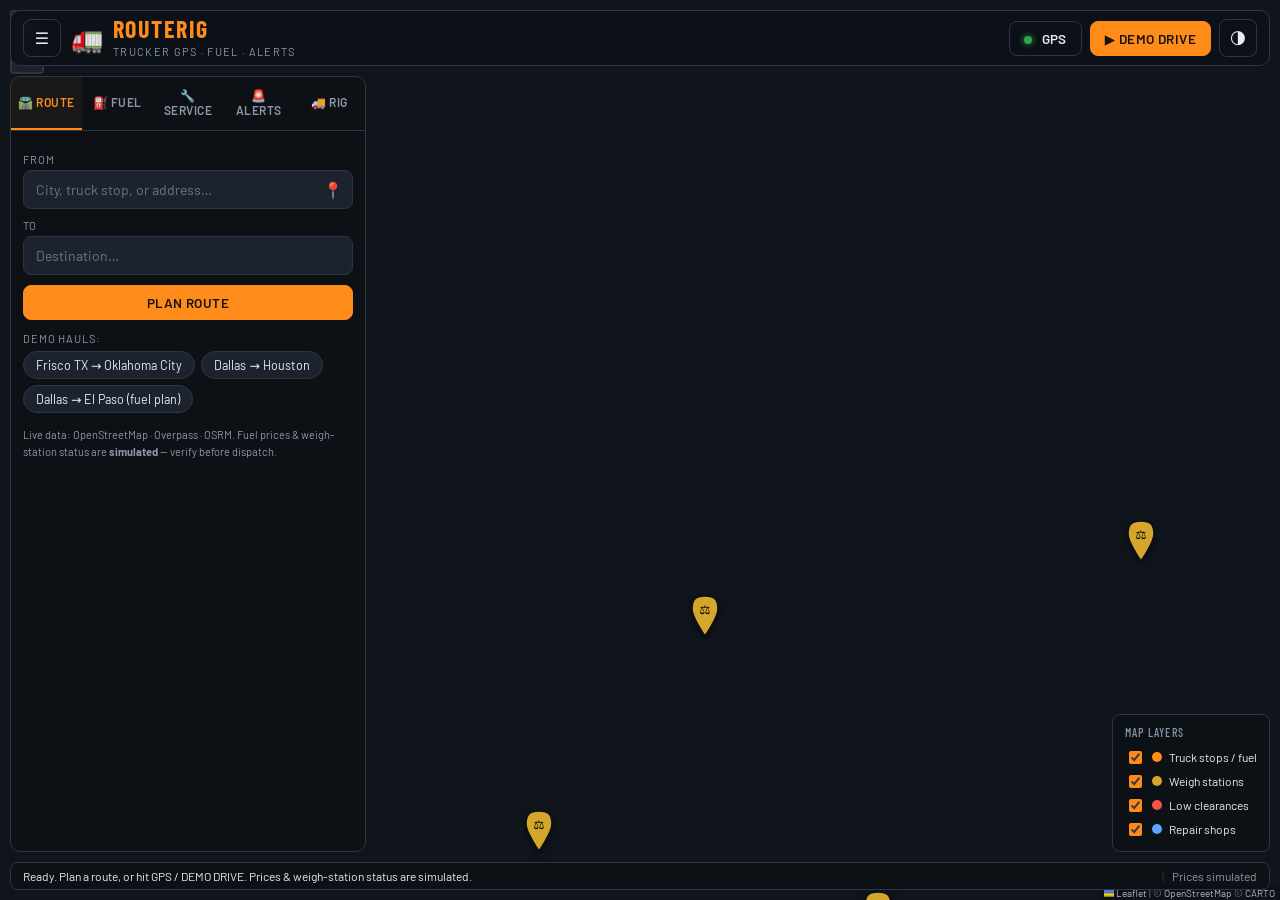
==== trucker-app/index.html @ fc01e13b "Add RouteRig: trucker GPS web app (fuel planner, weigh alerts, clearance warnings, services) - Brows" ====
<!DOCTYPE html>
<html lang="en">
<head>
<meta charset="UTF-8">
<meta name="viewport" content="width=device-width, initial-scale=1.0">
<title>RouteRig — Trucker GPS · Fuel · Alerts</title>
<link rel="icon" href="data:image/svg+xml,<svg xmlns='http://www.w3.org/2000/svg' viewBox='0 0 100 100'><text y='.9em' font-size='90'>🚛</text></svg>">
<link rel="stylesheet" href="vendor/leaflet/leaflet.css">
<link rel="stylesheet" href="vendor/markercluster/MarkerCluster.css">
<link rel="stylesheet" href="css/fonts.css">
<link rel="stylesheet" href="css/style.css">
</head>
<body>
<div id="app">

  <!-- ============ MAP ============ -->
  <div id="map"></div>

  <!-- ============ TOP BAR ============ -->
  <header id="topbar">
    <button id="btn-menu" class="icon-btn" title="Menu"><span>☰</span></button>
    <div class="brand">
      <div class="brand-logo">🚛</div>
      <div class="brand-text">
        <h1>ROUTERIG</h1>
        <span>Trucker GPS · Fuel · Alerts</span>
      </div>
    </div>
    <div class="topbar-actions">
      <button id="btn-locate" class="btn btn-ghost" title="Use real GPS position">
        <span class="dot dot-green"></span> GPS
      </button>
      <button id="btn-demo" class="btn btn-primary" title="Simulate driving your route">▶ DEMO DRIVE</button>
      <button id="btn-theme" class="icon-btn" title="Toggle dark/light map">🌗</button>
    </div>
  </header>

  <!-- ============ SIDEBAR ============ -->
  <aside id="sidebar">
    <div id="tabs">
      <button class="tab active" data-tab="route">🛣️ Route</button>
      <button class="tab" data-tab="fuel">⛽ Fuel</button>
      <button class="tab" data-tab="service">🔧 Service</button>
      <button class="tab" data-tab="alerts">🚨 Alerts</button>
      <button class="tab" data-tab="truck">🚚 Rig</button>
    </div>
    <div id="panels">

      <!-- ROUTE -->
      <section class="panel active" id="panel-route">
        <label class="field-label">From</label>
        <div class="search-wrap">
          <input id="in-origin" type="text" placeholder="City, truck stop, or address…" autocomplete="off">
          <button class="mini-btn" id="btn-origin-gps" title="Use my GPS position">📍</button>
          <div class="search-results" id="res-origin"></div>
        </div>
        <label class="field-label">To</label>
        <div class="search-wrap">
          <input id="in-dest" type="text" placeholder="Destination…" autocomplete="off">
          <div class="search-results" id="res-dest"></div>
        </div>
        <div class="btn-row">
          <button id="btn-route" class="btn btn-primary btn-block">PLAN ROUTE</button>
        </div>
        <div class="presets">
          <span class="preset-label">Demo hauls:</span>
          <button class="chip" data-preset="frisco-okc">Frisco TX → Oklahoma City</button>
          <button class="chip" data-preset="dallas-houston">Dallas → Houston</button>
          <button class="chip" data-preset="dallas-elpaso">Dallas → El Paso (fuel plan)</button>
        </div>
        <div id="route-summary" class="card hidden"></div>
        <div id="fuel-plan-card" class="card hidden"></div>
        <button id="btn-clear-route" class="btn btn-ghost btn-block hidden">✕ Clear route</button>
        <div class="footnote">Live data: OpenStreetMap · Overpass · OSRM. Fuel prices &amp; weigh-station status are <b>simulated</b> — verify before dispatch.</div>
      </section>

      <!-- FUEL -->
      <section class="panel" id="panel-fuel">
        <div class="btn-row">
          <button id="btn-fuel-near-me" class="btn btn-ghost">📍 Near me</button>
          <button id="btn-fuel-route" class="btn btn-ghost">🛣️ Along route</button>
        </div>
        <div class="subhead" id="fuel-subhead">Cheapest diesel near the map center.</div>
        <div id="fuel-list" class="poi-list"></div>
      </section>

      <!-- SERVICE -->
      <section class="panel" id="panel-service">
        <div class="btn-row">
          <button id="btn-svc-near-me" class="btn btn-ghost">📍 Near me</button>
          <button id="btn-svc-route" class="btn btn-ghost">🛣️ Along route</button>
        </div>
        <div class="subhead" id="svc-subhead">Top-rated truck repair near the map center.</div>
        <div id="svc-list" class="poi-list"></div>
      </section>

      <!-- ALERTS -->
      <section class="panel" id="panel-alerts">
        <div class="subhead">Live alert log</div>
        <div id="alert-feed" class="poi-list"></div>
      </section>

      <!-- TRUCK / RIG -->
      <section class="panel" id="panel-truck">
        <div class="card">
          <h3>Truck profile</h3>
          <div class="form-grid">
            <label>Height <span class="unit">ft/in</span>
              <input id="truck-height-ft" type="number" min="8" max="15" step="0.5" value="13"> 
            </label>
            <label>Height <span class="unit">in</span>
              <input id="truck-height-in" type="number" min="0" max="11" step="1" value="6">
            </label>
            <label>Gross weight <span class="unit">lb</span>
              <input id="truck-weight" type="number" min="0" max="200000" step="500" value="80000">
            </label>
            <label>Tank <span class="unit">gal</span>
              <input id="truck-tank" type="number" min="20" max="400" step="5" value="150">
            </label>
            <label>MPG
              <input id="truck-mpg" type="number" min="3" max="12" step="0.1" value="6.5">
            </label>
            <label>Hazmat load
              <select id="truck-hazmat">
                <option value="false">No</option>
                <option value="true">Yes</option>
              </select>
            </label>
          </div>
          <button id="btn-save-truck" class="btn btn-primary btn-block">SAVE PROFILE</button>
        </div>
        <div class="card">
          <h3>Routing engine</h3>
          <p class="hint">Default routing uses the free OSRM road network with on-board clearance/weight checks. Add a free <b>OpenRouteService</b> key for true HGV-class routing (avoids low bridges, honors weight &amp; hazmat).</p>
          <label>OpenRouteService API key <span class="unit">optional</span>
            <input id="ors-key" type="password" placeholder="5b3ce3…" autocomplete="off">
          </label>
          <label class="checkbox-row"><input id="truck-avoid-tolls" type="checkbox"> Avoid toll roads</label>
          <button id="btn-save-ors" class="btn btn-primary btn-block">SAVE</button>
        </div>
        <div class="card">
          <h3>Alert distances</h3>
          <label>Weigh station alert <span class="unit">mi</span>
            <input id="alert-weigh-mi" type="number" min="1" max="25" step="1" value="8">
          </label>
          <label>Low-clearance alert <span class="unit">mi</span>
            <input id="alert-clear-mi" type="number" min="1" max="15" step="1" value="5">
          </label>
          <button id="btn-save-alerts" class="btn btn-primary btn-block">SAVE</button>
        </div>
        <div class="card">
          <h3>Custom POIs</h3>
          <p class="hint">Right-click the map to add your own weigh stations, low clearances, fuel stops or shops. Stored on this device.</p>
          <button id="btn-clear-custom" class="btn btn-ghost btn-block">Clear custom POIs</button>
        </div>
      </section>
    </div>
  </aside>

  <!-- ============ HUD (while driving) ============ -->
  <div id="hud" class="hidden">
    <div class="hud-speed"><span id="hud-speed">0</span><em>mph</em></div>
    <div class="hud-mid">
      <div class="hud-row"><span class="hud-label">Heading</span><span id="hud-heading">—</span></div>
      <div class="hud-row"><span class="hud-label">Next alert</span><span id="hud-next">—</span></div>
      <div class="hud-row"><span class="hud-label">To destination</span><span id="hud-eta">—</span></div>
    </div>
    <div class="hud-fuel">
      <div class="fuel-bar"><div id="hud-fuel-fill"></div></div>
      <span id="hud-fuel-pct">100%</span>
    </div>
    <div class="hud-controls">
      <button id="hud-slower" class="hud-btn">−</button>
      <button id="hud-pause" class="hud-btn">⏸</button>
      <button id="hud-faster" class="hud-btn">+</button>
      <button id="hud-stop" class="hud-btn hud-stop">■</button>
    </div>
  </div>

  <!-- ============ LEGEND ============ -->
  <div id="legend">
    <div class="legend-title">MAP LAYERS</div>
    <label><input type="checkbox" id="ly-fuel" checked> <span class="lg lg-fuel"></span> Truck stops / fuel</label>
    <label><input type="checkbox" id="ly-weigh" checked> <span class="lg lg-weigh"></span> Weigh stations</label>
    <label><input type="checkbox" id="ly-clear" checked> <span class="lg lg-clear"></span> Low clearances</label>
    <label><input type="checkbox" id="ly-svc" checked> <span class="lg lg-svc"></span> Repair shops</label>
  </div>

  <!-- ============ STATUS BAR ============ -->
  <div id="statusbar">
    <span id="status-msg">Ready. Plan a route, or hit GPS / DEMO DRIVE.</span>
    <span class="status-right">
      <span id="sim-clock" class="hidden">🕐 SIM <span id="sim-clock-t"></span></span>
      <span class="pipe">|</span> Prices simulated
    </span>
  </div>

  <!-- ============ TOASTS ============ -->
  <div id="toasts"></div>

  <!-- ============ CONTEXT MENU ============ -->
  <div id="ctx-menu" class="hidden">
    <button data-ctx="weigh">⚖️ Add weigh station</button>
    <button data-ctx="clear">⚠️ Add low clearance</button>
    <button data-ctx="fuel">⛽ Add fuel stop</button>
    <button data-ctx="shop">🔧 Add repair shop</button>
    <button data-ctx="cancel">Cancel</button>
  </div>

  <!-- ============ LOADING OVERLAY ============ -->
  <div id="overlay" class="hidden">
    <div class="spinner"></div>
    <div id="overlay-msg">Planning route…</div>
  </div>

</div>

<noscript><div style="padding:2em;font-family:sans-serif">RouteRig needs JavaScript enabled.</div></noscript>

<script src="vendor/leaflet/leaflet.js"></script>
<script src="vendor/markercluster/leaflet.markercluster.js"></script>
<script src="js/config.js"></script>
<script src="js/util.js"></script>
<script src="js/geo.js"></script>
<script src="js/icons.js"></script>
<script src="js/data.js"></script>
<script src="js/overpass.js"></script>
<script src="js/fuel.js"></script>
<script src="js/services.js"></script>
<script src="js/routing.js"></script>
<script src="js/drive.js"></script>
<script src="js/ui.js"></script>
<script src="js/app.js"></script>
</body>
</html>
---- trucker-app/vendor/leaflet/leaflet.css ----
/* required styles */

.leaflet-pane,
.leaflet-tile,
.leaflet-marker-icon,
.leaflet-marker-shadow,
.leaflet-tile-container,
.leaflet-pane > svg,
.leaflet-pane > canvas,
.leaflet-zoom-box,
.leaflet-image-layer,
.leaflet-layer {
	position: absolute;
	left: 0;
	top: 0;
	}
.leaflet-container {
	overflow: hidden;
	}
.leaflet-tile,
.leaflet-marker-icon,
.leaflet-marker-shadow {
	-webkit-user-select: none;
	   -moz-user-select: none;
	        user-select: none;
	  -webkit-user-drag: none;
	}
/* Prevents IE11 from highlighting tiles in blue */
.leaflet-tile::selection {
	background: transparent;
}
/* Safari renders non-retina tile on retina better with this, but Chrome is worse */
.leaflet-safari .leaflet-tile {
	image-rendering: -webkit-optimize-contrast;
	}
/* hack that prevents hw layers "stretching" when loading new tiles */
.leaflet-safari .leaflet-tile-container {
	width: 1600px;
	height: 1600px;
	-webkit-transform-origin: 0 0;
	}
.leaflet-marker-icon,
.leaflet-marker-shadow {
	display: block;
	}
/* .leaflet-container svg: reset svg max-width decleration shipped in Joomla! (joomla.org) 3.x */
/* .leaflet-container img: map is broken in FF if you have max-width: 100% on tiles */
.leaflet-container .leaflet-overlay-pane svg {
	max-width: none !important;
	max-height: none !important;
	}
.leaflet-container .leaflet-marker-pane img,
.leaflet-container .leaflet-shadow-pane img,
.leaflet-container .leaflet-tile-pane img,
.leaflet-container img.leaflet-image-layer,
.leaflet-container .leaflet-tile {
	max-width: none !important;
	max-height: none !important;
	width: auto;
	padding: 0;
	}

.leaflet-container img.leaflet-tile {
	/* See: https://bugs.chromium.org/p/chromium/issues/detail?id=600120 */
	mix-blend-mode: plus-lighter;
}

.leaflet-container.leaflet-touch-zoom {
	-ms-touch-action: pan-x pan-y;
	touch-action: pan-x pan-y;
	}
.leaflet-container.leaflet-touch-drag {
	-ms-touch-action: pinch-zoom;
	/* Fallback for FF which doesn't support pinch-zoom */
	touch-action: none;
	touch-action: pinch-zoom;
}
.leaflet-container.leaflet-touch-drag.leaflet-touch-zoom {
	-ms-touch-action: none;
	touch-action: none;
}
.leaflet-container {
	-webkit-tap-highlight-color: transparent;
}
.leaflet-container a {
	-webkit-tap-highlight-color: rgba(51, 181, 229, 0.4);
}
.leaflet-tile {
	filter: inherit;
	visibility: hidden;
	}
.leaflet-tile-loaded {
	visibility: inherit;
	}
.leaflet-zoom-box {
	width: 0;
	height: 0;
	-moz-box-sizing: border-box;
	     box-sizing: border-box;
	z-index: 800;
	}
/* workaround for https://bugzilla.mozilla.org/show_bug.cgi?id=888319 */
.leaflet-overlay-pane svg {
	-moz-user-select: none;
	}

.leaflet-pane         { z-index: 400; }

.leaflet-tile-pane    { z-index: 200; }
.leaflet-overlay-pane { z-index: 400; }
.leaflet-shadow-pane  { z-index: 500; }
.leaflet-marker-pane  { z-index: 600; }
.leaflet-tooltip-pane   { z-index: 650; }
.leaflet-popup-pane   { z-index: 700; }

.leaflet-map-pane canvas { z-index: 100; }
.leaflet-map-pane svg    { z-index: 200; }

.leaflet-vml-shape {
	width: 1px;
	height: 1px;
	}
.lvml {
	behavior: url(#default#VML);
	display: inline-block;
	position: absolute;
	}


/* control positioning */

.leaflet-control {
	position: relative;
	z-index: 800;
	pointer-events: visiblePainted; /* IE 9-10 doesn't have auto */
	pointer-events: auto;
	}
.leaflet-top,
.leaflet-bottom {
	position: absolute;
	z-index: 1000;
	pointer-events: none;
	}
.leaflet-top {
	top: 0;
	}
.leaflet-right {
	right: 0;
	}
.leaflet-bottom {
	bottom: 0;
	}
.leaflet-left {
	left: 0;
	}
.leaflet-control {
	float: left;
	clear: both;
	}
.leaflet-right .leaflet-control {
	float: right;
	}
.leaflet-top .leaflet-control {
	margin-top: 10px;
	}
.leaflet-bottom .leaflet-control {
	margin-bottom: 10px;
	}
.leaflet-left .leaflet-control {
	margin-left: 10px;
	}
.leaflet-right .leaflet-control {
	margin-right: 10px;
	}


/* zoom and fade animations */

.leaflet-fade-anim .leaflet-popup {
	opacity: 0;
	-webkit-transition: opacity 0.2s linear;
	   -moz-transition: opacity 0.2s linear;
	        transition: opacity 0.2s linear;
	}
.leaflet-fade-anim .leaflet-map-pane .leaflet-popup {
	opacity: 1;
	}
.leaflet-zoom-animated {
	-webkit-transform-origin: 0 0;
	    -ms-transform-origin: 0 0;
	        transform-origin: 0 0;
	}
svg.leaflet-zoom-animated {
	will-change: transform;
}

.leaflet-zoom-anim .leaflet-zoom-animated {
	-webkit-transition: -webkit-transform 0.25s cubic-bezier(0,0,0.25,1);
	   -moz-transition:    -moz-transform 0.25s cubic-bezier(0,0,0.25,1);
	        transition:         transform 0.25s cubic-bezier(0,0,0.25,1);
	}
.leaflet-zoom-anim .leaflet-tile,
.leaflet-pan-anim .leaflet-tile {
	-webkit-transition: none;
	   -moz-transition: none;
	        transition: none;
	}

.leaflet-zoom-anim .leaflet-zoom-hide {
	visibility: hidden;
	}


/* cursors */

.leaflet-interactive {
	cursor: pointer;
	}
.leaflet-grab {
	cursor: -webkit-grab;
	cursor:    -moz-grab;
	cursor:         grab;
	}
.leaflet-crosshair,
.leaflet-crosshair .leaflet-interactive {
	cursor: crosshair;
	}
.leaflet-popup-pane,
.leaflet-control {
	cursor: auto;
	}
.leaflet-dragging .leaflet-grab,
.leaflet-dragging .leaflet-grab .leaflet-interactive,
.leaflet-dragging .leaflet-marker-draggable {
	cursor: move;
	cursor: -webkit-grabbing;
	cursor:    -moz-grabbing;
	cursor:         grabbing;
	}

/* marker & overlays interactivity */
.leaflet-marker-icon,
.leaflet-marker-shadow,
.leaflet-image-layer,
.leaflet-pane > svg path,
.leaflet-tile-container {
	pointer-events: none;
	}

.leaflet-marker-icon.leaflet-interactive,
.leaflet-image-layer.leaflet-interactive,
.leaflet-pane > svg path.leaflet-interactive,
svg.leaflet-image-layer.leaflet-interactive path {
	pointer-events: visiblePainted; /* IE 9-10 doesn't have auto */
	pointer-events: auto;
	}

/* visual tweaks */

.leaflet-container {
	background: #ddd;
	outline-offset: 1px;
	}
.leaflet-container a {
	color: #0078A8;
	}
.leaflet-zoom-box {
	border: 2px dotted #38f;
	background: rgba(255,255,255,0.5);
	}


/* general typography */
.leaflet-container {
	font-family: "Helvetica Neue", Arial, Helvetica, sans-serif;
	font-size: 12px;
	font-size: 0.75rem;
	line-height: 1.5;
	}


/* general toolbar styles */

.leaflet-bar {
	box-shadow: 0 1px 5px rgba(0,0,0,0.65);
	border-radius: 4px;
	}
.leaflet-bar a {
	background-color: #fff;
	border-bottom: 1px solid #ccc;
	width: 26px;
	height: 26px;
	line-height: 26px;
	display: block;
	text-align: center;
	text-decoration: none;
	color: black;
	}
.leaflet-bar a,
.leaflet-control-layers-toggle {
	background-position: 50% 50%;
	background-repeat: no-repeat;
	display: block;
	}
.leaflet-bar a:hover,
.leaflet-bar a:focus {
	background-color: #f4f4f4;
	}
.leaflet-bar a:first-child {
	border-top-left-radius: 4px;
	border-top-right-radius: 4px;
	}
.leaflet-bar a:last-child {
	border-bottom-left-radius: 4px;
	border-bottom-right-radius: 4px;
	border-bottom: none;
	}
.leaflet-bar a.leaflet-disabled {
	cursor: default;
	background-color: #f4f4f4;
	color: #bbb;
	}

.leaflet-touch .leaflet-bar a {
	width: 30px;
	height: 30px;
	line-height: 30px;
	}
.leaflet-touch .leaflet-bar a:first-child {
	border-top-left-radius: 2px;
	border-top-right-radius: 2px;
	}
.leaflet-touch .leaflet-bar a:last-child {
	border-bottom-left-radius: 2px;
	border-bottom-right-radius: 2px;
	}

/* zoom control */

.leaflet-control-zoom-in,
.leaflet-control-zoom-out {
	font: bold 18px 'Lucida Console', Monaco, monospace;
	text-indent: 1px;
	}

.leaflet-touch .leaflet-control-zoom-in, .leaflet-touch .leaflet-control-zoom-out  {
	font-size: 22px;
	}


/* layers control */

.leaflet-control-layers {
	box-shadow: 0 1px 5px rgba(0,0,0,0.4);
	background: #fff;
	border-radius: 5px;
	}
.leaflet-control-layers-toggle {
	background-image: url(images/layers.png);
	width: 36px;
	height: 36px;
	}
.leaflet-retina .leaflet-control-layers-toggle {
	background-image: url(images/layers-2x.png);
	background-size: 26px 26px;
	}
.leaflet-touch .leaflet-control-layers-toggle {
	width: 44px;
	height: 44px;
	}
.leaflet-control-layers .leaflet-control-layers-list,
.leaflet-control-layers-expanded .leaflet-control-layers-toggle {
	display: none;
	}
.leaflet-control-layers-expanded .leaflet-control-layers-list {
	display: block;
	position: relative;
	}
.leaflet-control-layers-expanded {
	padding: 6px 10px 6px 6px;
	color: #333;
	background: #fff;
	}
.leaflet-control-layers-scrollbar {
	overflow-y: scroll;
	overflow-x: hidden;
	padding-right: 5px;
	}
.leaflet-control-layers-selector {
	margin-top: 2px;
	position: relative;
	top: 1px;
	}
.leaflet-control-layers label {
	display: block;
	font-size: 13px;
	font-size: 1.08333em;
	}
.leaflet-control-layers-separator {
	height: 0;
	border-top: 1px solid #ddd;
	margin: 5px -10px 5px -6px;
	}

/* Default icon URLs */
.leaflet-default-icon-path { /* used only in path-guessing heuristic, see L.Icon.Default */
	background-image: url(images/marker-icon.png);
	}


/* attribution and scale controls */

.leaflet-container .leaflet-control-attribution {
	background: #fff;
	background: rgba(255, 255, 255, 0.8);
	margin: 0;
	}
.leaflet-control-attribution,
.leaflet-control-scale-line {
	padding: 0 5px;
	color: #333;
	line-height: 1.4;
	}
.leaflet-control-attribution a {
	text-decoration: none;
	}
.leaflet-control-attribution a:hover,
.leaflet-control-attribution a:focus {
	text-decoration: underline;
	}
.leaflet-attribution-flag {
	display: inline !important;
	vertical-align: baseline !important;
	width: 1em;
	height: 0.6669em;
	}
.leaflet-left .leaflet-control-scale {
	margin-left: 5px;
	}
.leaflet-bottom .leaflet-control-scale {
	margin-bottom: 5px;
	}
.leaflet-control-scale-line {
	border: 2px solid #777;
	border-top: none;
	line-height: 1.1;
	padding: 2px 5px 1px;
	white-space: nowrap;
	-moz-box-sizing: border-box;
	     box-sizing: border-box;
	background: rgba(255, 255, 255, 0.8);
	text-shadow: 1px 1px #fff;
	}
.leaflet-control-scale-line:not(:first-child) {
	border-top: 2px solid #777;
	border-bottom: none;
	margin-top: -2px;
	}
.leaflet-control-scale-line:not(:first-child):not(:last-child) {
	border-bottom: 2px solid #777;
	}

.leaflet-touch .leaflet-control-attribution,
.leaflet-touch .leaflet-control-layers,
.leaflet-touch .leaflet-bar {
	box-shadow: none;
	}
.leaflet-touch .leaflet-control-layers,
.leaflet-touch .leaflet-bar {
	border: 2px solid rgba(0,0,0,0.2);
	background-clip: padding-box;
	}


/* popup */

.leaflet-popup {
	position: absolute;
	text-align: center;
	margin-bottom: 20px;
	}
.leaflet-popup-content-wrapper {
	padding: 1px;
	text-align: left;
	border-radius: 12px;
	}
.leaflet-popup-content {
	margin: 13px 24px 13px 20px;
	line-height: 1.3;
	font-size: 13px;
	font-size: 1.08333em;
	min-height: 1px;
	}
.leaflet-popup-content p {
	margin: 17px 0;
	margin: 1.3em 0;
	}
.leaflet-popup-tip-container {
	width: 40px;
	height: 20px;
	position: absolute;
	left: 50%;
	margin-top: -1px;
	margin-left: -20px;
	overflow: hidden;
	pointer-events: none;
	}
.leaflet-popup-tip {
	width: 17px;
	height: 17px;
	padding: 1px;

	margin: -10px auto 0;
	pointer-events: auto;

	-webkit-transform: rotate(45deg);
	   -moz-transform: rotate(45deg);
	    -ms-transform: rotate(45deg);
	        transform: rotate(45deg);
	}
.leaflet-popup-content-wrapper,
.leaflet-popup-tip {
	background: white;
	color: #333;
	box-shadow: 0 3px 14px rgba(0,0,0,0.4);
	}
.leaflet-container a.leaflet-popup-close-button {
	position: absolute;
	top: 0;
	right: 0;
	border: none;
	text-align: center;
	width: 24px;
	height: 24px;
	font: 16px/24px Tahoma, Verdana, sans-serif;
	color: #757575;
	text-decoration: none;
	background: transparent;
	}
.leaflet-container a.leaflet-popup-close-button:hover,
.leaflet-container a.leaflet-popup-close-button:focus {
	color: #585858;
	}
.leaflet-popup-scrolled {
	overflow: auto;
	}

.leaflet-oldie .leaflet-popup-content-wrapper {
	-ms-zoom: 1;
	}
.leaflet-oldie .leaflet-popup-tip {
	width: 24px;
	margin: 0 auto;

	-ms-filter: "progid:DXImageTransform.Microsoft.Matrix(M11=0.70710678, M12=0.70710678, M21=-0.70710678, M22=0.70710678)";
	filter: progid:DXImageTransform.Microsoft.Matrix(M11=0.70710678, M12=0.70710678, M21=-0.70710678, M22=0.70710678);
	}

.leaflet-oldie .leaflet-control-zoom,
.leaflet-oldie .leaflet-control-layers,
.leaflet-oldie .leaflet-popup-content-wrapper,
.leaflet-oldie .leaflet-popup-tip {
	border: 1px solid #999;
	}


/* div icon */

.leaflet-div-icon {
	background: #fff;
	border: 1px solid #666;
	}


/* Tooltip */
/* Base styles for the element that has a tooltip */
.leaflet-tooltip {
	position: absolute;
	padding: 6px;
	background-color: #fff;
	border: 1px solid #fff;
	border-radius: 3px;
	color: #222;
	white-space: nowrap;
	-webkit-user-select: none;
	-moz-user-select: none;
	-ms-user-select: none;
	user-select: none;
	pointer-events: none;
	box-shadow: 0 1px 3px rgba(0,0,0,0.4);
	}
.leaflet-tooltip.leaflet-interactive {
	cursor: pointer;
	pointer-events: auto;
	}
.leaflet-tooltip-top:before,
.leaflet-tooltip-bottom:before,
.leaflet-tooltip-left:before,
.leaflet-tooltip-right:before {
	position: absolute;
	pointer-events: none;
	border: 6px solid transparent;
	background: transparent;
	content: "";
	}

/* Directions */

.leaflet-tooltip-bottom {
	margin-top: 6px;
}
.leaflet-tooltip-top {
	margin-top: -6px;
}
.leaflet-tooltip-bottom:before,
.leaflet-tooltip-top:before {
	left: 50%;
	margin-left: -6px;
	}
.leaflet-tooltip-top:before {
	bottom: 0;
	margin-bottom: -12px;
	border-top-color: #fff;
	}
.leaflet-tooltip-bottom:before {
	top: 0;
	margin-top: -12px;
	margin-left: -6px;
	border-bottom-color: #fff;
	}
.leaflet-tooltip-left {
	margin-left: -6px;
}
.leaflet-tooltip-right {
	margin-left: 6px;
}
.leaflet-tooltip-left:before,
.leaflet-tooltip-right:before {
	top: 50%;
	margin-top: -6px;
	}
.leaflet-tooltip-left:before {
	right: 0;
	margin-right: -12px;
	border-left-color: #fff;
	}
.leaflet-tooltip-right:before {
	left: 0;
	margin-left: -12px;
	border-right-color: #fff;
	}

/* Printing */

@media print {
	/* Prevent printers from removing background-images of controls. */
	.leaflet-control {
		-webkit-print-color-adjust: exact;
		print-color-adjust: exact;
		}
	}
---- trucker-app/vendor/markercluster/MarkerCluster.css ----
.leaflet-cluster-anim .leaflet-marker-icon, .leaflet-cluster-anim .leaflet-marker-shadow {
	-webkit-transition: -webkit-transform 0.3s ease-out, opacity 0.3s ease-in;
	-moz-transition: -moz-transform 0.3s ease-out, opacity 0.3s ease-in;
	-o-transition: -o-transform 0.3s ease-out, opacity 0.3s ease-in;
	transition: transform 0.3s ease-out, opacity 0.3s ease-in;
}

.leaflet-cluster-spider-leg {
	/* stroke-dashoffset (duration and function) should match with leaflet-marker-icon transform in order to track it exactly */
	-webkit-transition: -webkit-stroke-dashoffset 0.3s ease-out, -webkit-stroke-opacity 0.3s ease-in;
	-moz-transition: -moz-stroke-dashoffset 0.3s ease-out, -moz-stroke-opacity 0.3s ease-in;
	-o-transition: -o-stroke-dashoffset 0.3s ease-out, -o-stroke-opacity 0.3s ease-in;
	transition: stroke-dashoffset 0.3s ease-out, stroke-opacity 0.3s ease-in;
}
---- trucker-app/css/fonts.css ----
@font-face {
  font-family: 'Barlow';
  font-style: normal;
  font-weight: 400;
  font-display: swap;
  src: url('../vendor/fonts/barlow-latin-400-normal.woff2') format('woff2');
}
@font-face {
  font-family: 'Barlow';
  font-style: italic;
  font-weight: 400;
  font-display: swap;
  src: url('../vendor/fonts/barlow-latin-400-italic.woff2') format('woff2');
}
@font-face {
  font-family: 'Barlow';
  font-style: normal;
  font-weight: 500;
  font-display: swap;
  src: url('../vendor/fonts/barlow-latin-500-normal.woff2') format('woff2');
}
@font-face {
  font-family: 'Barlow';
  font-style: normal;
  font-weight: 600;
  font-display: swap;
  src: url('../vendor/fonts/barlow-latin-600-normal.woff2') format('woff2');
}
@font-face {
  font-family: 'Barlow';
  font-style: normal;
  font-weight: 700;
  font-display: swap;
  src: url('../vendor/fonts/barlow-latin-700-normal.woff2') format('woff2');
}
@font-face {
  font-family: 'Barlow Condensed';
  font-style: normal;
  font-weight: 500;
  font-display: swap;
  src: url('../vendor/fonts/barlow-condensed-latin-500-normal.woff2') format('woff2');
}
@font-face {
  font-family: 'Barlow Condensed';
  font-style: normal;
  font-weight: 600;
  font-display: swap;
  src: url('../vendor/fonts/barlow-condensed-latin-600-normal.woff2') format('woff2');
}
@font-face {
  font-family: 'Barlow Condensed';
  font-style: normal;
  font-weight: 700;
  font-display: swap;
  src: url('../vendor/fonts/barlow-condensed-latin-700-normal.woff2') format('woff2');
}
---- trucker-app/css/style.css ----
/* ============ RouteRig — trucker cab theme ============ */
:root {
  --bg: #0d1117;
  --panel: #161b22;
  --panel-2: #1c232e;
  --border: #2d3643;
  --text: #e6edf3;
  --muted: #8b98a9;
  --accent: #ff8c1a;
  --accent-2: #ffb35c;
  --green: #2ea44f;
  --red: #f85149;
  --yellow: #d4a72c;
  --blue: #58a6ff;
  --radius: 10px;
  --font: 'Barlow', system-ui, -apple-system, 'Segoe UI', sans-serif;
  --font-display: 'Barlow Condensed', 'Barlow', sans-serif;
  --topbar-h: 56px;
  --statusbar-h: 28px;
  --sidebar-w: 356px;
}

* { box-sizing: border-box; }
html, body { height: 100%; margin: 0; }
body {
  font-family: var(--font);
  background: var(--bg);
  color: var(--text);
  overflow: hidden;
  font-size: 14.5px;
}
h1, h2, h3 { font-family: var(--font-display); text-transform: uppercase; letter-spacing: .06em; margin: 0; }
button { font-family: inherit; cursor: pointer; }
input, select { font-family: inherit; }
.hidden { display: none !important; }

#app { position: fixed; inset: 0; }

/* ---------- MAP ---------- */
#map { position: absolute; inset: 0; background: #10151c; z-index: 1; }

/* ---------- TOP BAR ---------- */
#topbar {
  position: absolute; z-index: 1000;
  top: 10px; left: 10px; right: 10px;
  height: var(--topbar-h);
  display: flex; align-items: center; gap: 10px;
  background: rgba(13, 17, 23, .92);
  border: 1px solid var(--border);
  border-radius: var(--radius);
  padding: 0 12px;
  backdrop-filter: blur(6px);
}
.brand { display: flex; align-items: center; gap: 10px; flex: 1; min-width: 0; }
.brand-logo { font-size: 26px; }
.brand-text h1 { font-size: 24px; color: var(--accent); line-height: 1; }
.brand-text span { font-size: 11px; color: var(--muted); text-transform: uppercase; letter-spacing: .12em; }
.topbar-actions { display: flex; gap: 8px; align-items: center; }

/* ---------- BUTTONS ---------- */
.btn {
  border: 1px solid var(--border);
  background: var(--panel-2);
  color: var(--text);
  padding: 8px 14px;
  border-radius: 8px;
  font-weight: 600;
  font-size: 13.5px;
  letter-spacing: .03em;
  transition: filter .12s, transform .05s;
}
.btn:hover { filter: brightness(1.15); }
.btn:active { transform: translateY(1px); }
.btn-primary { background: var(--accent); border-color: var(--accent); color: #16130c; }
.btn-primary:hover { background: var(--accent-2); }
.btn-ghost { background: transparent; }
.btn-block { width: 100%; }
.btn-row { display: flex; gap: 8px; margin: 10px 0; }
.btn-row .btn { flex: 1; }
.icon-btn {
  background: transparent; border: 1px solid var(--border); color: var(--text);
  width: 38px; height: 38px; border-radius: 8px; font-size: 16px;
}
.icon-btn:hover { border-color: var(--accent); color: var(--accent); }
.dot { display: inline-block; width: 8px; height: 8px; border-radius: 50%; margin-right: 6px; }
.dot-green { background: var(--green); box-shadow: 0 0 6px var(--green); }
.dot-red { background: var(--red); }
.btn-gps-on { border-color: var(--green); color: var(--green); }

/* ---------- SIDEBAR ---------- */
#sidebar {
  position: absolute; z-index: 1000;
  top: calc(var(--topbar-h) + 20px); left: 10px; bottom: calc(var(--statusbar-h) + 20px);
  width: var(--sidebar-w);
  background: rgba(13, 17, 23, .94);
  border: 1px solid var(--border);
  border-radius: var(--radius);
  display: flex; flex-direction: column;
  overflow: hidden;
  backdrop-filter: blur(6px);
  transition: transform .22s ease;
}
#sidebar.collapsed { transform: translateX(calc(-100% - 20px)); }

#tabs { display: flex; border-bottom: 1px solid var(--border); }
.tab {
  flex: 1; background: transparent; border: none; color: var(--muted);
  padding: 11px 4px; font-size: 12px; font-weight: 600;
  letter-spacing: .04em; border-bottom: 2px solid transparent;
  text-transform: uppercase;
}
.tab:hover { color: var(--text); }
.tab.active { color: var(--accent); border-bottom-color: var(--accent); background: rgba(255, 140, 26, .06); }

#panels { flex: 1; overflow-y: auto; padding: 12px; }
.panel { display: none; }
.panel.active { display: block; }

.field-label { display: block; font-size: 11px; text-transform: uppercase; letter-spacing: .1em; color: var(--muted); margin: 10px 0 4px; }

.search-wrap { position: relative; }
.search-wrap input, .panel input[type="text"], .panel input[type="number"], .panel input[type="password"], .panel select {
  width: 100%;
  background: var(--panel-2);
  border: 1px solid var(--border);
  color: var(--text);
  border-radius: 8px;
  padding: 10px 12px;
  font-size: 14px;
  outline: none;
}
.search-wrap input:focus, .panel input:focus, .panel select:focus { border-color: var(--accent); }
.mini-btn {
  position: absolute; right: 6px; top: 50%; transform: translateY(-50%);
  background: transparent; border: none; font-size: 16px; padding: 4px;
}
.search-results {
  position: absolute; top: calc(100% + 4px); left: 0; right: 0; z-index: 1200;
  background: var(--panel-2); border: 1px solid var(--border); border-radius: 8px;
  max-height: 240px; overflow-y: auto; display: none;
  box-shadow: 0 10px 30px rgba(0,0,0,.5);
}
.search-results.open { display: block; }
.search-results .res {
  padding: 8px 12px; cursor: pointer; border-bottom: 1px solid var(--border); font-size: 13.5px;
}
.search-results .res:hover { background: rgba(255, 140, 26, .1); }
.search-results .res small { display: block; color: var(--muted); }

.presets { margin-top: 12px; display: flex; flex-wrap: wrap; gap: 6px; align-items: center; }
.preset-label { font-size: 11px; text-transform: uppercase; letter-spacing: .08em; color: var(--muted); width: 100%; }
.chip {
  background: var(--panel-2); border: 1px solid var(--border); color: var(--text);
  border-radius: 20px; padding: 5px 12px; font-size: 12.5px;
}
.chip:hover { border-color: var(--accent); color: var(--accent); }

.subhead { color: var(--muted); font-size: 12.5px; margin-bottom: 8px; }
.footnote { margin-top: 14px; font-size: 11px; color: var(--muted); line-height: 1.5; }

/* ---------- CARDS ---------- */
.card {
  background: var(--panel-2); border: 1px solid var(--border);
  border-radius: var(--radius); padding: 12px; margin-top: 12px;
}
.card h3 { font-size: 15px; color: var(--accent); margin-bottom: 8px; }
.card .stat-row { display: flex; justify-content: space-between; padding: 4px 0; border-bottom: 1px dashed var(--border); font-size: 13.5px; }
.card .stat-row:last-child { border-bottom: none; }
.card .stat-row .v { font-weight: 700; font-family: var(--font-display); font-size: 16px; }
.big-price { font-family: var(--font-display); font-size: 26px; font-weight: 700; color: var(--green); }
.hint { font-size: 12px; color: var(--muted); line-height: 1.5; }

.form-grid { display: grid; grid-template-columns: 1fr 1fr; gap: 8px; margin-bottom: 10px; }
.form-grid label, .panel .card > label { display: block; font-size: 12px; color: var(--muted); }
.form-grid input, .form-grid select, .panel .card > label input, .panel .card > label select {
  margin-top: 4px; width: 100%;
}
.unit { color: var(--muted); font-size: 10.5px; text-transform: uppercase; letter-spacing: .06em; }
.checkbox-row { display: flex; align-items: center; gap: 8px; margin: 10px 0; color: var(--text); }
.checkbox-row input { width: auto !important; accent-color: var(--accent); }

/* ---------- POI LISTS ---------- */
.poi-list { display: flex; flex-direction: column; gap: 8px; }
.poi {
  background: var(--panel-2); border: 1px solid var(--border); border-radius: 8px;
  padding: 10px 12px; display: flex; align-items: center; gap: 10px;
  cursor: pointer; transition: border-color .12s;
}
.poi:hover { border-color: var(--accent); }
.poi .p-main { flex: 1; min-width: 0; }
.poi .p-name { font-weight: 600; font-size: 14px; white-space: nowrap; overflow: hidden; text-overflow: ellipsis; }
.poi .p-sub { font-size: 12px; color: var(--muted); margin-top: 2px; white-space: nowrap; overflow: hidden; text-overflow: ellipsis; }
.poi .p-right { text-align: right; }
.poi .p-price { font-family: var(--font-display); font-size: 21px; font-weight: 700; color: var(--green); }
.poi .p-price.hot { color: var(--red); }
.badge {
  display: inline-block; font-size: 10px; font-weight: 700; text-transform: uppercase;
  letter-spacing: .06em; border-radius: 4px; padding: 2px 6px; margin-right: 4px;
}
.badge-truck { background: rgba(255,140,26,.15); color: var(--accent); }
.badge-green { background: rgba(46,164,79,.15); color: var(--green); }
.badge-red { background: rgba(248,81,73,.15); color: var(--red); }
.badge-blue { background: rgba(88,166,255,.15); color: var(--blue); }
.rating { color: var(--yellow); font-weight: 600; }

.empty-note { color: var(--muted); font-size: 13px; text-align: center; padding: 22px 8px; line-height: 1.6; }

/* alert feed items */
.feed-item { display: flex; gap: 10px; padding: 9px 11px; border-left: 3px solid var(--muted); background: var(--panel-2); border-radius: 6px; font-size: 13px; }
.feed-item.info { border-left-color: var(--blue); }
.feed-item.warn { border-left-color: var(--yellow); }
.feed-item.danger { border-left-color: var(--red); }
.feed-item .f-icon { font-size: 17px; }
.feed-item .f-time { color: var(--muted); font-size: 11px; }

/* ---------- HUD ---------- */
#hud {
  position: absolute; z-index: 1001;
  top: calc(var(--topbar-h) + 22px); left: 50%; transform: translateX(-50%);
  background: rgba(13,17,23,.9); border: 1px solid var(--accent);
  border-radius: 14px; padding: 10px 18px;
  display: flex; gap: 26px; align-items: center;
  backdrop-filter: blur(6px);
  box-shadow: 0 8px 30px rgba(0,0,0,.6);
}
.hud-speed { text-align: center; }
.hud-speed span { font-family: var(--font-display); font-size: 40px; font-weight: 700; color: var(--accent); line-height: .9; }
.hud-speed em { font-style: normal; font-size: 10px; color: var(--muted); text-transform: uppercase; letter-spacing: .1em; }
.hud-mid { font-size: 12.5px; display: flex; flex-direction: column; gap: 3px; }
.hud-row { display: flex; gap: 10px; justify-content: space-between; min-width: 200px; }
.hud-label { color: var(--muted); text-transform: uppercase; font-size: 10px; letter-spacing: .08em; }
.hud-row span:last-child { font-weight: 700; }
.hud-fuel { display: flex; flex-direction: column; align-items: center; gap: 4px; }
.fuel-bar { width: 110px; height: 10px; background: var(--panel-2); border: 1px solid var(--border); border-radius: 6px; overflow: hidden; }
#hud-fuel-fill { height: 100%; width: 100%; background: linear-gradient(90deg, var(--green), #7ee787); transition: width .3s; }
#hud-fuel-fill.low { background: linear-gradient(90deg, var(--red), var(--yellow)); }
#hud-fuel-pct { font-family: var(--font-display); font-size: 15px; font-weight: 700; }
.hud-controls { display: flex; gap: 6px; }
.hud-btn {
  width: 34px; height: 34px; border-radius: 8px; border: 1px solid var(--border);
  background: var(--panel-2); color: var(--text); font-size: 15px; font-weight: 700;
}
.hud-btn:hover { border-color: var(--accent); }
.hud-stop { border-color: var(--red); color: var(--red); }

/* ---------- LEGEND ---------- */
#legend {
  position: absolute; z-index: 1000;
  right: 10px; bottom: calc(var(--statusbar-h) + 20px);
  background: rgba(13,17,23,.9); border: 1px solid var(--border);
  border-radius: 8px; padding: 10px 12px; font-size: 12px;
  backdrop-filter: blur(6px);
}
.legend-title { font-family: var(--font-display); font-size: 12px; letter-spacing: .1em; color: var(--muted); margin-bottom: 6px; }
#legend label { display: flex; align-items: center; gap: 7px; padding: 2.5px 0; cursor: pointer; }
#legend input { accent-color: var(--accent); }
.lg { width: 10px; height: 10px; border-radius: 50%; display: inline-block; }
.lg-fuel { background: var(--accent); }
.lg-weigh { background: var(--yellow); }
.lg-clear { background: var(--red); }
.lg-svc { background: var(--blue); }

/* ---------- STATUS BAR ---------- */
#statusbar {
  position: absolute; z-index: 1000;
  left: 10px; right: 10px; bottom: 10px;
  height: var(--statusbar-h);
  background: rgba(13,17,23,.9); border: 1px solid var(--border);
  border-radius: 8px; padding: 0 12px;
  display: flex; align-items: center; justify-content: space-between;
  font-size: 12px; color: var(--muted);
}
#status-msg { color: var(--text); }
.status-right { display: flex; align-items: center; gap: 8px; white-space: nowrap; }
.pipe { color: var(--border); }

/* ---------- TOASTS ---------- */
#toasts {
  position: absolute; z-index: 1500; right: 14px;
  top: calc(var(--topbar-h) + 22px);
  display: flex; flex-direction: column; gap: 8px; width: 300px; max-width: calc(100vw - 28px);
}
.toast {
  background: rgba(22,27,34,.97); border: 1px solid var(--border); border-left: 4px solid var(--blue);
  border-radius: 8px; padding: 10px 12px; font-size: 13px; cursor: pointer;
  box-shadow: 0 8px 24px rgba(0,0,0,.5);
  animation: slidein .2s ease;
}
.toast.warn { border-left-color: var(--yellow); }
.toast.danger { border-left-color: var(--red); background: rgba(48,20,20,.97); }
.toast.success { border-left-color: var(--green); }
.toast small { display: block; color: var(--muted); margin-top: 3px; }
@keyframes slidein { from { transform: translateX(30px); opacity: 0; } to { transform: none; opacity: 1; } }

/* ---------- CONTEXT MENU ---------- */
#ctx-menu {
  position: absolute; z-index: 1600;
  background: var(--panel-2); border: 1px solid var(--border); border-radius: 8px;
  padding: 4px; min-width: 190px; box-shadow: 0 10px 30px rgba(0,0,0,.55);
}
#ctx-menu button {
  display: block; width: 100%; text-align: left;
  background: transparent; border: none; color: var(--text);
  padding: 8px 10px; border-radius: 6px; font-size: 13.5px;
}
#ctx-menu button:hover { background: rgba(255,140,26,.12); }

/* ---------- OVERLAY ---------- */
#overlay {
  position: absolute; inset: 0; z-index: 2000;
  background: rgba(13,17,23,.72); display: flex; flex-direction: column;
  align-items: center; justify-content: center; gap: 16px;
  backdrop-filter: blur(3px);
}
.spinner {
  width: 46px; height: 46px; border-radius: 50%;
  border: 4px solid var(--border); border-top-color: var(--accent);
  animation: spin .8s linear infinite;
}
@keyframes spin { to { transform: rotate(360deg); } }
#overlay-msg { font-family: var(--font-display); font-size: 17px; letter-spacing: .08em; text-transform: uppercase; }

/* ---------- LEAFLET OVERRIDES ---------- */
.leaflet-popup-content-wrapper, .leaflet-popup-tip {
  background: var(--panel-2); color: var(--text);
  border: 1px solid var(--border);
}
.leaflet-popup-content { font-family: var(--font); margin: 10px 12px; font-size: 13px; line-height: 1.45; }
.leaflet-container { font-family: var(--font); }
.leaflet-control-attribution { background: rgba(13,17,23,.75) !important; color: #77808c !important; font-size: 10px !important; }
.leaflet-control-attribution a { color: #aab4c0 !important; }
.leaflet-control-zoom a { background: var(--panel-2) !important; color: var(--text) !important; border-color: var(--border) !important; }
.leaflet-bar { border-color: var(--border) !important; }

.rr-marker { display: flex; align-items: center; justify-content: center; }
.rr-pin { filter: drop-shadow(0 2px 3px rgba(0,0,0,.55)); }

/* truck marker with rotation */
#truck-marker-html { transition: transform .3s linear; }

/* route line */
.route-casing { stroke: #000; opacity: .35; }

/* ---------- RESPONSIVE ---------- */
@media (max-width: 720px) {
  #sidebar { width: min(92vw, 356px); }
  #legend { display: none; }
  #hud { flex-wrap: wrap; gap: 12px; padding: 10px 14px; max-width: 96vw; }
  .hud-row { min-width: 150px; }
  .brand-text span { display: none; }
  .topbar-actions .btn-ghost span:not(.dot) { display: none; }
}
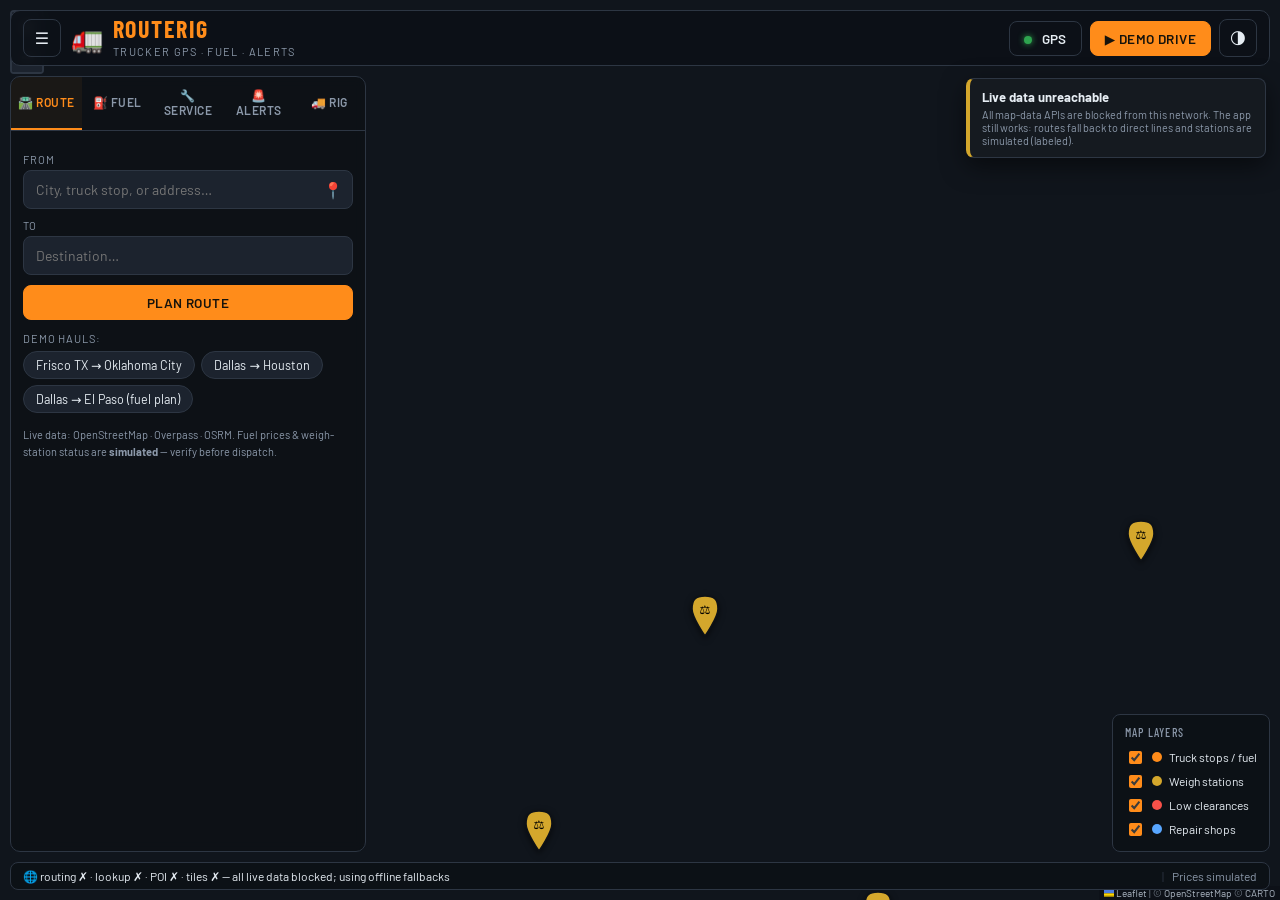
==== commit f5686752: "Route options, readable streets, and bulletproof offline fallbacks - Alternate route options: OSRM a" ====
--- a/trucker-app/index.html
+++ b/trucker-app/index.html
@@ -67,6 +67,10 @@
           <button class="chip" data-preset="frisco-okc">Frisco TX → Oklahoma City</button>
           <button class="chip" data-preset="dallas-houston">Dallas → Houston</button>
           <button class="chip" data-preset="dallas-elpaso">Dallas → El Paso (fuel plan)</button>
+        </div>
+        <div id="route-options" class="hidden">
+          <span class="preset-label">Route options — tap to switch:</span>
+          <div id="route-opt-chips" class="opt-wrap"></div>
         </div>
         <div id="route-summary" class="card hidden"></div>
         <div id="fuel-plan-card" class="card hidden"></div>
--- a/trucker-app/css/style.css
+++ b/trucker-app/css/style.css
@@ -154,6 +154,17 @@
   border-radius: 20px; padding: 5px 12px; font-size: 12.5px;
 }
 .chip:hover { border-color: var(--accent); color: var(--accent); }
+.opt-wrap { display: flex; flex-wrap: wrap; gap: 6px; }
+.option-chip {
+  background: var(--panel-2); border: 1px solid var(--border); color: var(--text);
+  border-radius: 8px; padding: 7px 10px; font-size: 12.5px; font-weight: 600;
+  letter-spacing: .02em;
+}
+.option-chip:hover { border-color: var(--accent); }
+.option-chip.option-active {
+  border-color: var(--accent); color: #16130c; background: var(--accent);
+  box-shadow: 0 0 10px rgba(255,140,26,.35);
+}
 
 .subhead { color: var(--muted); font-size: 12.5px; margin-bottom: 8px; }
 .footnote { margin-top: 14px; font-size: 11px; color: var(--muted); line-height: 1.5; }
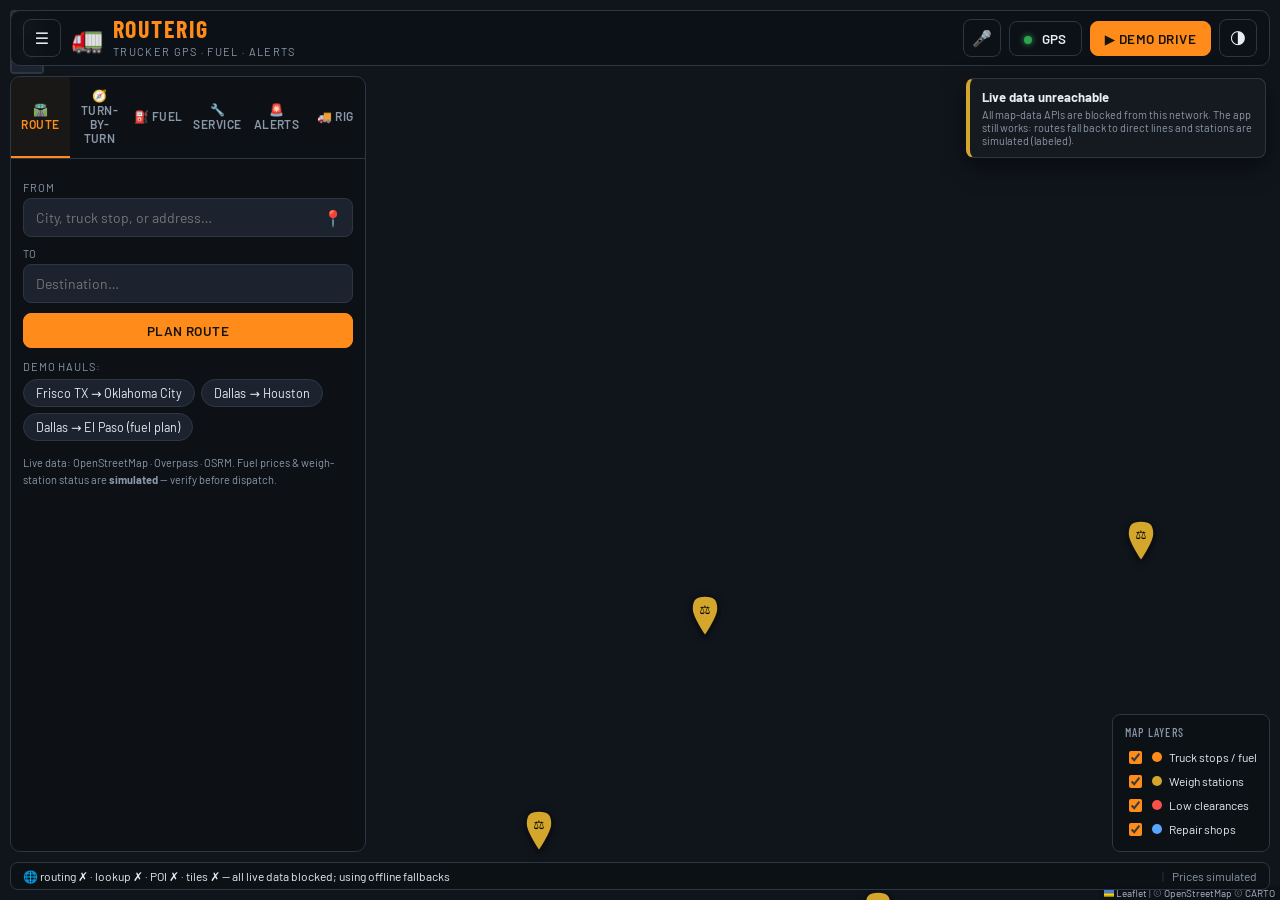
==== commit fc03bb43: "Turn-by-turn voice navigation, route details, and mobile PWA - Google-style turn-by-turn voice: OSRM" ====
--- a/trucker-app/index.html
+++ b/trucker-app/index.html
@@ -5,6 +5,13 @@
 <meta name="viewport" content="width=device-width, initial-scale=1.0">
 <title>RouteRig — Trucker GPS · Fuel · Alerts</title>
 <link rel="icon" href="data:image/svg+xml,<svg xmlns='http://www.w3.org/2000/svg' viewBox='0 0 100 100'><text y='.9em' font-size='90'>🚛</text></svg>">
+<link rel="manifest" href="manifest.json">
+<link rel="apple-touch-icon" href="icons/apple-touch-icon.png">
+<meta name="theme-color" content="#0d1117">
+<meta name="mobile-web-app-capable" content="yes">
+<meta name="apple-mobile-web-app-capable" content="yes">
+<meta name="apple-mobile-web-app-status-bar-style" content="black-translucent">
+<meta name="apple-mobile-web-app-title" content="RouteRig">
 <link rel="stylesheet" href="vendor/leaflet/leaflet.css">
 <link rel="stylesheet" href="vendor/markercluster/MarkerCluster.css">
 <link rel="stylesheet" href="css/fonts.css">
@@ -27,6 +34,8 @@
       </div>
     </div>
     <div class="topbar-actions">
+      <button id="btn-install" class="btn btn-ghost hidden" title="Install RouteRig on this device">📲 Install</button>
+      <button id="btn-mic" class="icon-btn hidden" title="Voice commands (Chrome/Edge)">🎤</button>
       <button id="btn-locate" class="btn btn-ghost" title="Use real GPS position">
         <span class="dot dot-green"></span> GPS
       </button>
@@ -39,6 +48,7 @@
   <aside id="sidebar">
     <div id="tabs">
       <button class="tab active" data-tab="route">🛣️ Route</button>
+      <button class="tab" data-tab="nav">🧭 Turn-by-Turn</button>
       <button class="tab" data-tab="fuel">⛽ Fuel</button>
       <button class="tab" data-tab="service">🔧 Service</button>
       <button class="tab" data-tab="alerts">🚨 Alerts</button>
@@ -76,6 +86,27 @@
         <div id="fuel-plan-card" class="card hidden"></div>
         <button id="btn-clear-route" class="btn btn-ghost btn-block hidden">✕ Clear route</button>
         <div class="footnote">Live data: OpenStreetMap · Overpass · OSRM. Fuel prices &amp; weigh-station status are <b>simulated</b> — verify before dispatch.</div>
+      </section>
+
+      <!-- TURN-BY-TURN -->
+      <section class="panel" id="panel-nav">
+        <div class="btn-row">
+          <button id="btn-voice-toggle" class="btn btn-ghost">🔊 Voice: ON</button>
+          <button id="btn-read-route" class="btn btn-ghost">📖 Read route</button>
+        </div>
+        <label class="checkbox-row"><input id="voice-alerts" type="checkbox" checked> Speak alerts (weigh stations, low clearance, fuel)</label>
+        <div class="subhead" id="nav-subhead">Plan a route to get turn-by-turn directions.</div>
+        <div id="nav-card" class="card hidden">
+          <div class="nav-now">
+            <div id="nav-arrow" class="nav-arrow">🟢</div>
+            <div class="nav-now-text">
+              <div id="nav-instruction" class="nav-instr">—</div>
+              <div id="nav-distance" class="nav-dist">—</div>
+            </div>
+          </div>
+          <div id="nav-road" class="nav-road"></div>
+        </div>
+        <div id="nav-list" class="poi-list"></div>
       </section>
 
       <!-- FUEL -->
@@ -166,6 +197,7 @@
     <div class="hud-speed"><span id="hud-speed">0</span><em>mph</em></div>
     <div class="hud-mid">
       <div class="hud-row"><span class="hud-label">Heading</span><span id="hud-heading">—</span></div>
+      <div class="hud-row"><span class="hud-label">Next turn</span><span id="hud-turn">—</span></div>
       <div class="hud-row"><span class="hud-label">Next alert</span><span id="hud-next">—</span></div>
       <div class="hud-row"><span class="hud-label">To destination</span><span id="hud-eta">—</span></div>
     </div>
@@ -226,6 +258,7 @@
 <script src="js/config.js"></script>
 <script src="js/util.js"></script>
 <script src="js/geo.js"></script>
+<script src="js/nav.js"></script>
 <script src="js/icons.js"></script>
 <script src="js/data.js"></script>
 <script src="js/overpass.js"></script>
@@ -234,6 +267,30 @@
 <script src="js/routing.js"></script>
 <script src="js/drive.js"></script>
 <script src="js/ui.js"></script>
+<script src="js/voice.js"></script>
 <script src="js/app.js"></script>
+<script>
+/* PWA: service worker + install prompt */
+if ('serviceWorker' in navigator && location.protocol.indexOf('http') === 0) {
+  navigator.serviceWorker.register('sw.js').catch(function () {});
+}
+window.addEventListener('beforeinstallprompt', function (e) {
+  e.preventDefault();
+  window.__installPrompt = e;
+  var b = document.getElementById('btn-install');
+  if (b) b.classList.remove('hidden');
+});
+document.addEventListener('DOMContentLoaded', function () {
+  var b = document.getElementById('btn-install');
+  if (b) b.addEventListener('click', function () {
+    if (window.__installPrompt) {
+      window.__installPrompt.prompt();
+      window.__installPrompt.userChoice.then(function () { b.classList.add('hidden'); });
+    } else {
+      alert('Install from your browser menu: "Add to Home Screen" / "Install app".');
+    }
+  });
+});
+</script>
 </body>
 </html>
--- a/trucker-app/css/style.css
+++ b/trucker-app/css/style.css
@@ -190,6 +190,39 @@
 .checkbox-row { display: flex; align-items: center; gap: 8px; margin: 10px 0; color: var(--text); }
 .checkbox-row input { width: auto !important; accent-color: var(--accent); }
 
+/* ---------- TURN-BY-TURN ---------- */
+.nav-now { display: flex; align-items: center; gap: 14px; }
+.nav-arrow {
+  font-size: 44px; line-height: 1; min-width: 52px; text-align: center;
+  color: var(--accent); text-shadow: 0 0 18px rgba(255,140,26,.5);
+}
+.nav-now-text { flex: 1; min-width: 0; }
+.nav-instr { font-family: var(--font-display); font-size: 20px; font-weight: 700; letter-spacing: .02em; }
+.nav-dist { color: var(--accent-2); font-weight: 700; font-size: 14px; margin-top: 2px; }
+.nav-road { margin-top: 8px; color: var(--muted); font-size: 12.5px; }
+.dir-row {
+  display: flex; gap: 12px; align-items: flex-start;
+  background: var(--panel-2); border: 1px solid var(--border); border-radius: 8px;
+  padding: 10px 12px; cursor: pointer;
+}
+.dir-row:hover { border-color: var(--accent); }
+.dir-row.active { border-color: var(--accent); background: rgba(255,140,26,.08); }
+.dir-arrow { font-size: 21px; min-width: 30px; text-align: center; color: var(--accent); }
+.dir-text { flex: 1; font-size: 14px; font-weight: 600; }
+.dir-text small { display: block; color: var(--muted); font-weight: 400; margin-top: 2px; }
+.dir-cum { font-family: var(--font-display); font-weight: 700; color: var(--muted); font-size: 14px; white-space: nowrap; }
+
+/* mic listening pulse */
+#btn-mic.listening {
+  border-color: var(--red); color: var(--red);
+  animation: pulse 1.1s infinite;
+}
+@keyframes pulse {
+  0% { box-shadow: 0 0 0 0 rgba(248,81,73,.55); }
+  70% { box-shadow: 0 0 0 12px rgba(248,81,73,0); }
+  100% { box-shadow: 0 0 0 0 rgba(248,81,73,0); }
+}
+
 /* ---------- POI LISTS ---------- */
 .poi-list { display: flex; flex-direction: column; gap: 8px; }
 .poi {
@@ -352,12 +385,73 @@
 /* route line */
 .route-casing { stroke: #000; opacity: .35; }
 
-/* ---------- RESPONSIVE ---------- */
-@media (max-width: 720px) {
-  #sidebar { width: min(92vw, 356px); }
+/* ---------- RESPONSIVE / MOBILE ---------- */
+@media (max-width: 768px) {
+  :root {
+    --topbar-h: 50px;
+    --statusbar-h: 26px;
+  }
+  /* topbar full-width */
+  #topbar {
+    top: 0; left: 0; right: 0;
+    border-radius: 0; border-left: none; border-right: none; border-top: none;
+    padding: 0 8px;
+    padding-top: env(safe-area-inset-top);
+  }
+  .brand-text h1 { font-size: 20px; }
+  .brand-text span { display: none; }
+  #topbar .btn { padding: 8px 10px; font-size: 12px; }
+  #btn-install { padding: 8px 8px; }
+  .topbar-actions { gap: 5px; }
+
+  /* sidebar -> bottom sheet over the map */
+  #sidebar {
+    top: auto; left: 0; right: 0; bottom: calc(var(--statusbar-h) - 1px);
+    width: 100vw; height: 48vh;
+    border-radius: 16px 16px 0 0;
+    border-left: none; border-right: none; border-bottom: none;
+    box-shadow: 0 -10px 40px rgba(0,0,0,.55);
+  }
+  #sidebar.collapsed { transform: translateY(calc(100% + 40px)); }
+  #tabs { overflow-x: auto; -webkit-overflow-scrolling: touch; }
+  .tab { min-width: 92px; flex: none; padding: 12px 6px; }
+  #panels { padding: 10px; padding-bottom: calc(14px + env(safe-area-inset-bottom)); }
+
+  /* HUD under topbar, full width */
+  #hud {
+    top: calc(var(--topbar-h) + 8px + env(safe-area-inset-top));
+    left: 8px; right: 8px; transform: none;
+    flex-wrap: wrap; gap: 8px 14px; padding: 8px 12px;
+    border-radius: 12px;
+  }
+  .hud-speed span { font-size: 32px; }
+  .hud-mid { flex: 1; min-width: 130px; }
+  .hud-row { min-width: 0; }
+  .fuel-bar { width: 84px; }
+
+  /* legend hidden, zoom via pinch */
   #legend { display: none; }
-  #hud { flex-wrap: wrap; gap: 12px; padding: 10px 14px; max-width: 96vw; }
-  .hud-row { min-width: 150px; }
-  .brand-text span { display: none; }
-  .topbar-actions .btn-ghost span:not(.dot) { display: none; }
-}
+  .leaflet-control-zoom { display: none; }
+
+  /* status bar bottom, safe area aware */
+  #statusbar {
+    left: 0; right: 0; bottom: 0;
+    border-radius: 0; border-left: none; border-right: none; border-bottom: none;
+    font-size: 11px; padding: 0 8px; padding-bottom: env(safe-area-inset-bottom);
+  }
+  .status-right .pipe, .status-right > span:last-child { display: none; }
+
+  #toasts {
+    top: calc(var(--topbar-h) + 8px + env(safe-area-inset-top));
+    right: 8px; width: min(300px, calc(100vw - 16px));
+  }
+  #ctx-menu { max-width: calc(100vw - 16px); }
+
+  /* touch-friendly inputs */
+  .search-wrap input, .panel input[type="text"], .panel input[type="number"],
+  .panel input[type="password"], .panel select { font-size: 16px; }
+  .btn, .chip, .option-chip { -webkit-tap-highlight-color: transparent; }
+  .option-chip { padding: 9px 12px; }
+  .nav-arrow { font-size: 38px; min-width: 44px; }
+  .nav-instr { font-size: 18px; }
+}
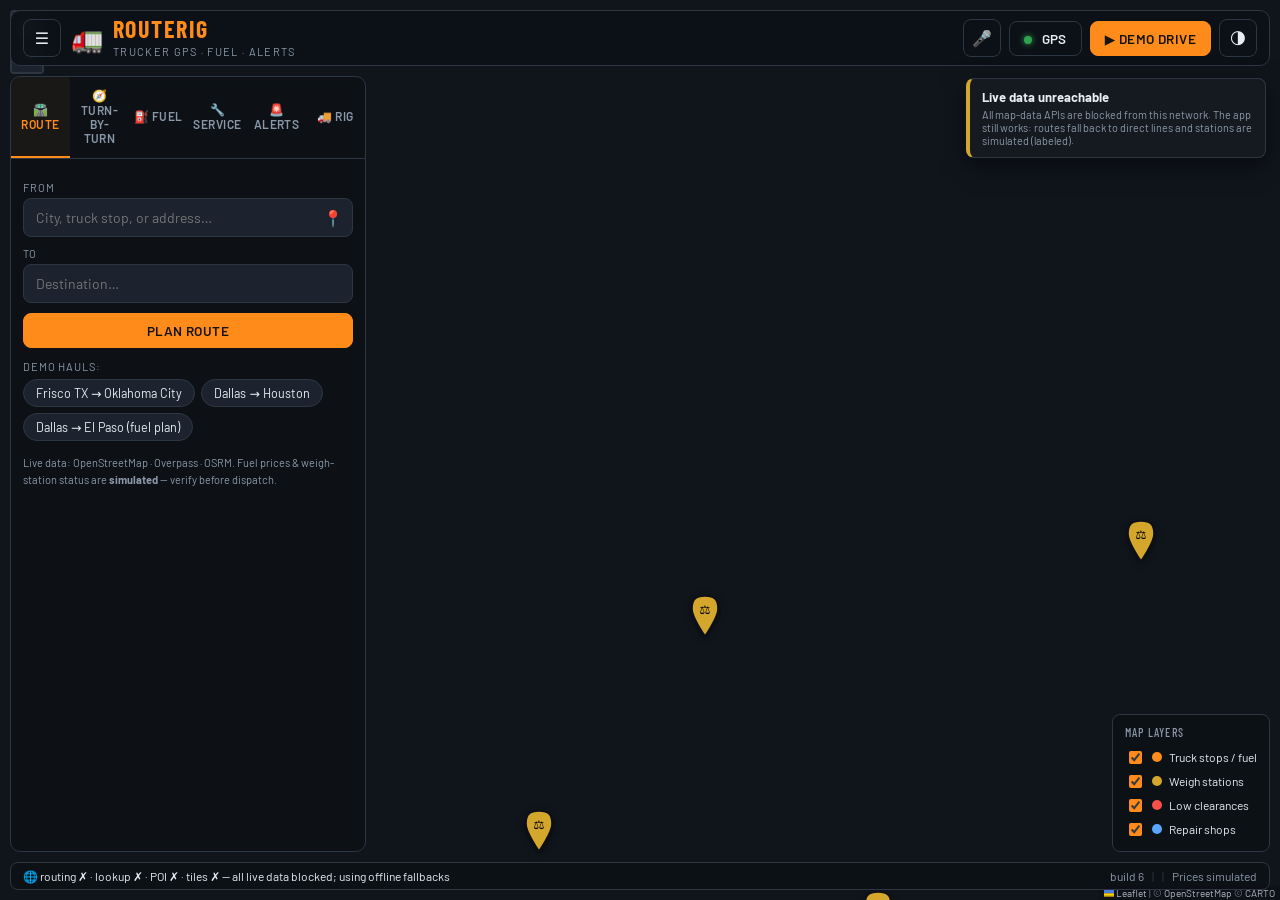
==== commit 63c5cda4: "Fix stale-cache serving of old buggy code; remove duplicate computeRoute The 'Assignment to constant" ====
--- a/trucker-app/index.html
+++ b/trucker-app/index.html
@@ -226,6 +226,8 @@
   <div id="statusbar">
     <span id="status-msg">Ready. Plan a route, or hit GPS / DEMO DRIVE.</span>
     <span class="status-right">
+      <span id="build-tag"></span>
+      <span class="pipe">|</span>
       <span id="sim-clock" class="hidden">🕐 SIM <span id="sim-clock-t"></span></span>
       <span class="pipe">|</span> Prices simulated
     </span>
@@ -272,7 +274,15 @@
 <script>
 /* PWA: service worker + install prompt */
 if ('serviceWorker' in navigator && location.protocol.indexOf('http') === 0) {
-  navigator.serviceWorker.register('sw.js').catch(function () {});
+  navigator.serviceWorker.register('sw.js', { updateViaCache: 'none' }).then(function (reg) {
+    /* auto-upgrade: when a newer service worker takes over, reload once so
+       the fresh code is actually shown */
+    var reloaded = false;
+    navigator.serviceWorker.addEventListener('controllerchange', function () {
+      if (!reloaded) { reloaded = true; window.location.reload(); }
+    });
+    if (reg.waiting) reg.waiting.postMessage({ type: 'SKIP_WAITING' });
+  }).catch(function () {});
 }
 window.addEventListener('beforeinstallprompt', function (e) {
   e.preventDefault();
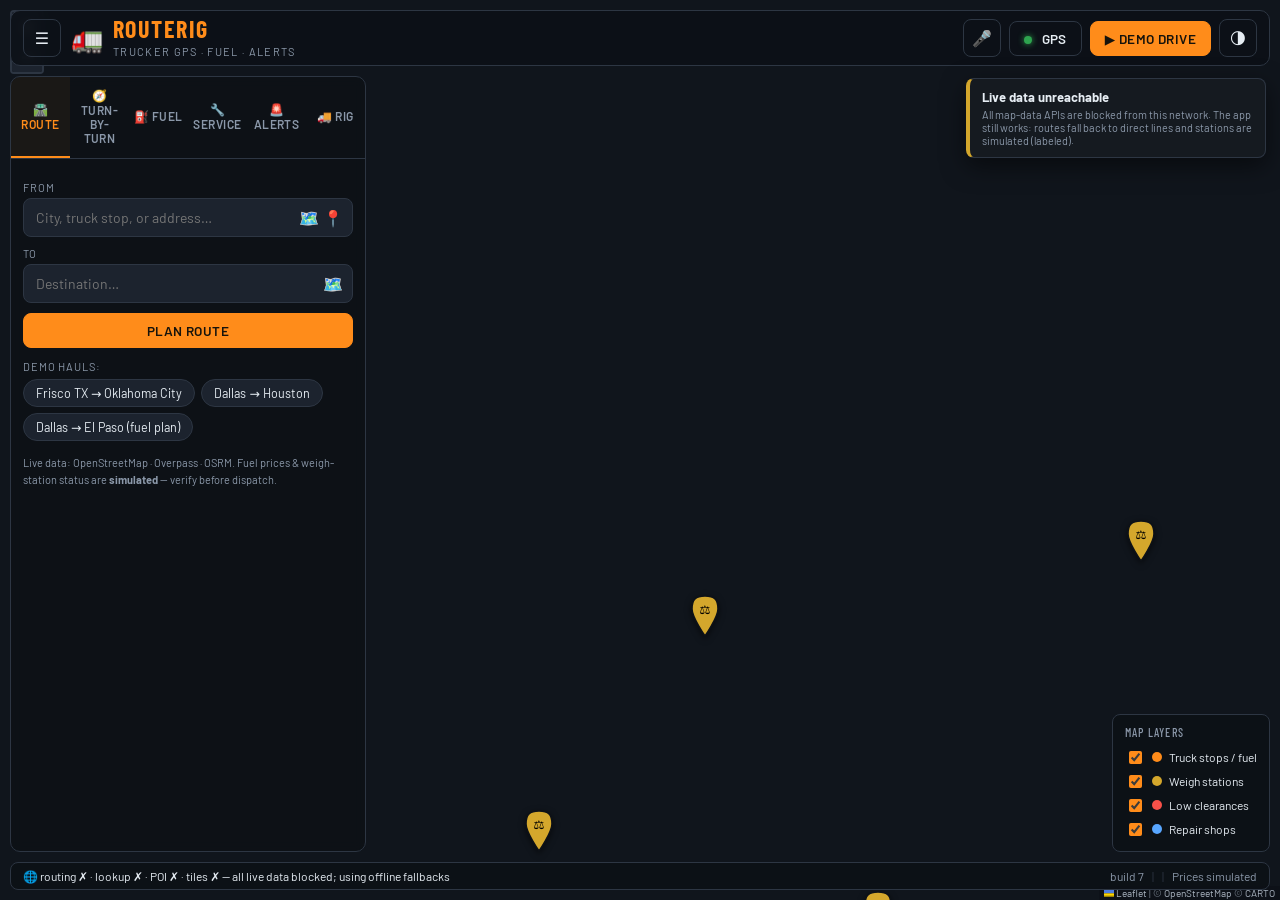
==== commit 7ca6f29e: "HTTP 504 immunity: offline city gazetteer, ArcGIS geocoder, API timeouts - 200+ US cities bundled as" ====
--- a/trucker-app/index.html
+++ b/trucker-app/index.html
@@ -62,11 +62,13 @@
         <div class="search-wrap">
           <input id="in-origin" type="text" placeholder="City, truck stop, or address…" autocomplete="off">
           <button class="mini-btn" id="btn-origin-gps" title="Use my GPS position">📍</button>
+          <button class="mini-btn" id="btn-origin-map" style="right:30px" title="Use map center">🗺️</button>
           <div class="search-results" id="res-origin"></div>
         </div>
         <label class="field-label">To</label>
         <div class="search-wrap">
           <input id="in-dest" type="text" placeholder="Destination…" autocomplete="off">
+          <button class="mini-btn" id="btn-dest-map" title="Use map center">🗺️</button>
           <div class="search-results" id="res-dest"></div>
         </div>
         <div class="btn-row">
